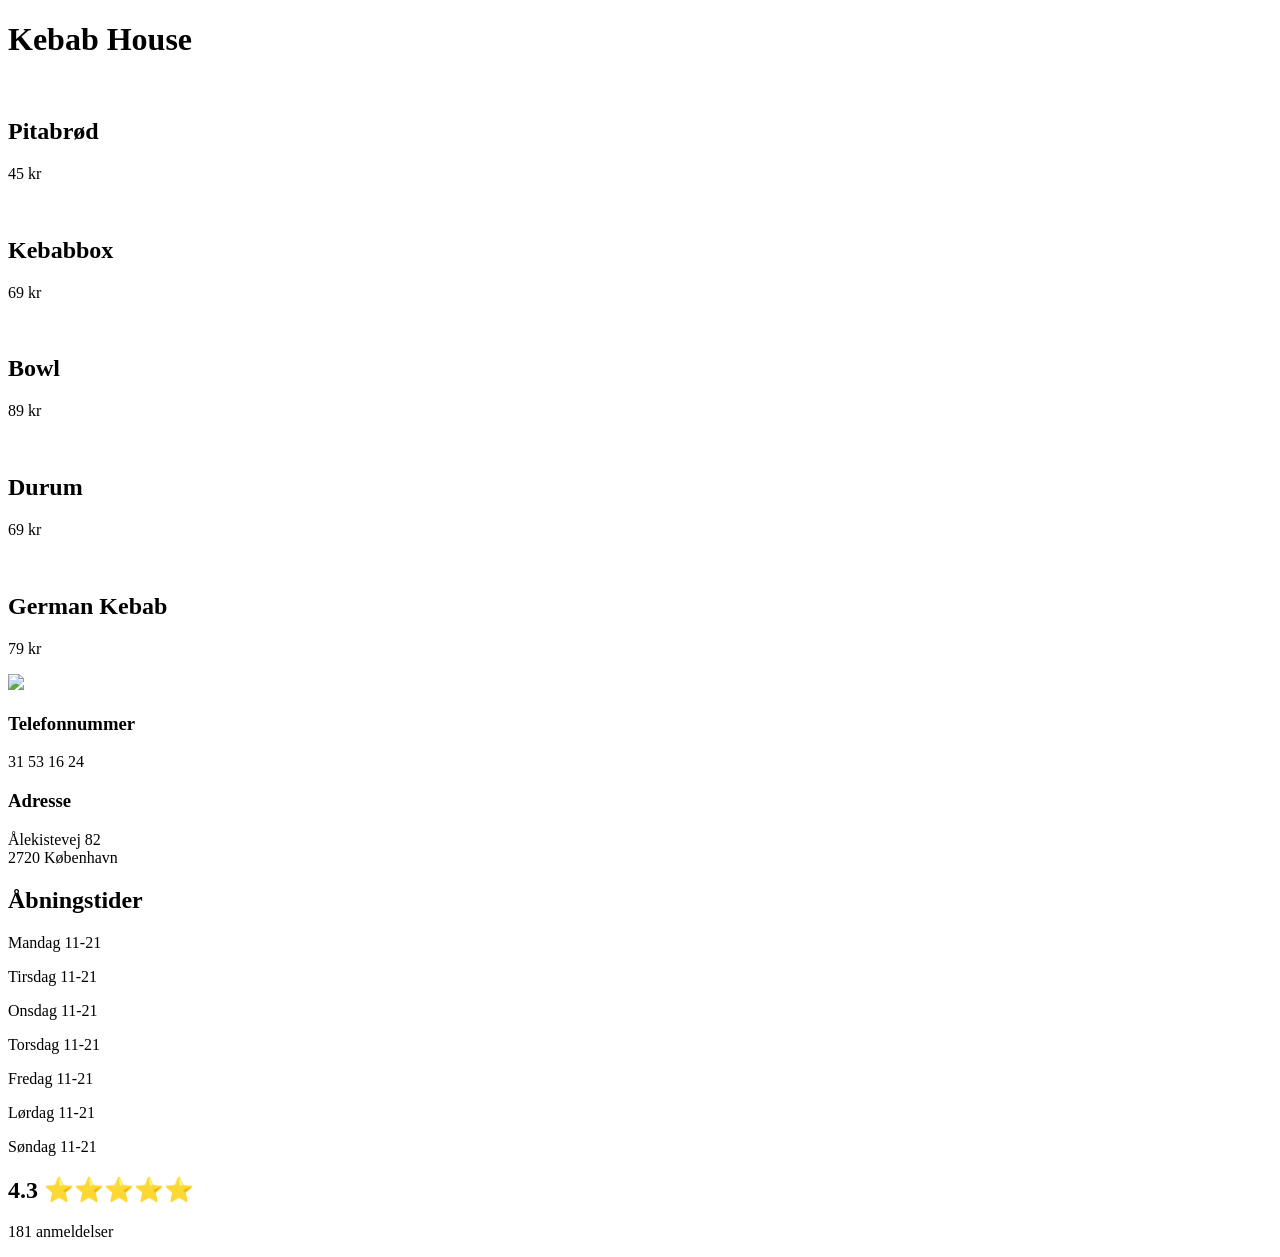
==== index.html @ e87ceaa7 "Add initial HTML structure for Kebab House" ====
<!DOCTYPE html>
<html lang="da">
<head>

<meta charset="UTF-8">
<meta name="viewport" content="width=device-width, initial-scale=1.0">

<title>Kebab House</title>

<link rel="stylesheet" href="css/style.css">

</head>

<body>

<div class="container">

<h1>Kebab House</h1>

<section class="menu">

<div class="card">
<img src="images/pita.jpg" alt="">
<h2>Pitabrød</h2>
<p>45 kr</p>
</div>

<div class="card">
<img src="images/kebabbox.jpg" alt="">
<h2>Kebabbox</h2>
<p>69 kr</p>
</div>

<div class="card">
<img src="images/bowl.jpg" alt="">
<h2>Bowl</h2>
<p>89 kr</p>
</div>

<div class="card">
<img src="images/durum.jpg" alt="">
<h2>Durum</h2>
<p>69 kr</p>
</div>

<div class="card">
<img src="images/german.jpg" alt="">
<h2>German Kebab</h2>
<p>79 kr</p>
</div>

</section>

<section class="info">

<div class="restaurant">

<img src="images/restaurant.jpg">

<div class="contact">

<h3>Telefonnummer</h3>

<p>31 53 16 24</p>

<h3>Adresse</h3>

<p>Ålekistevej 82<br>2720 København</p>

</div>

</div>

<div class="hours">

<h2>Åbningstider</h2>

<p>Mandag 11-21</p>
<p>Tirsdag 11-21</p>
<p>Onsdag 11-21</p>
<p>Torsdag 11-21</p>
<p>Fredag 11-21</p>
<p>Lørdag 11-21</p>
<p>Søndag 11-21</p>

</div>

<div class="rating">

<h2>4.3 ⭐⭐⭐⭐⭐</h2>

<p>181 anmeldelser</p>

</div>

</section>

</div>

<script src="js/script.js"></script>

</body>
</html>
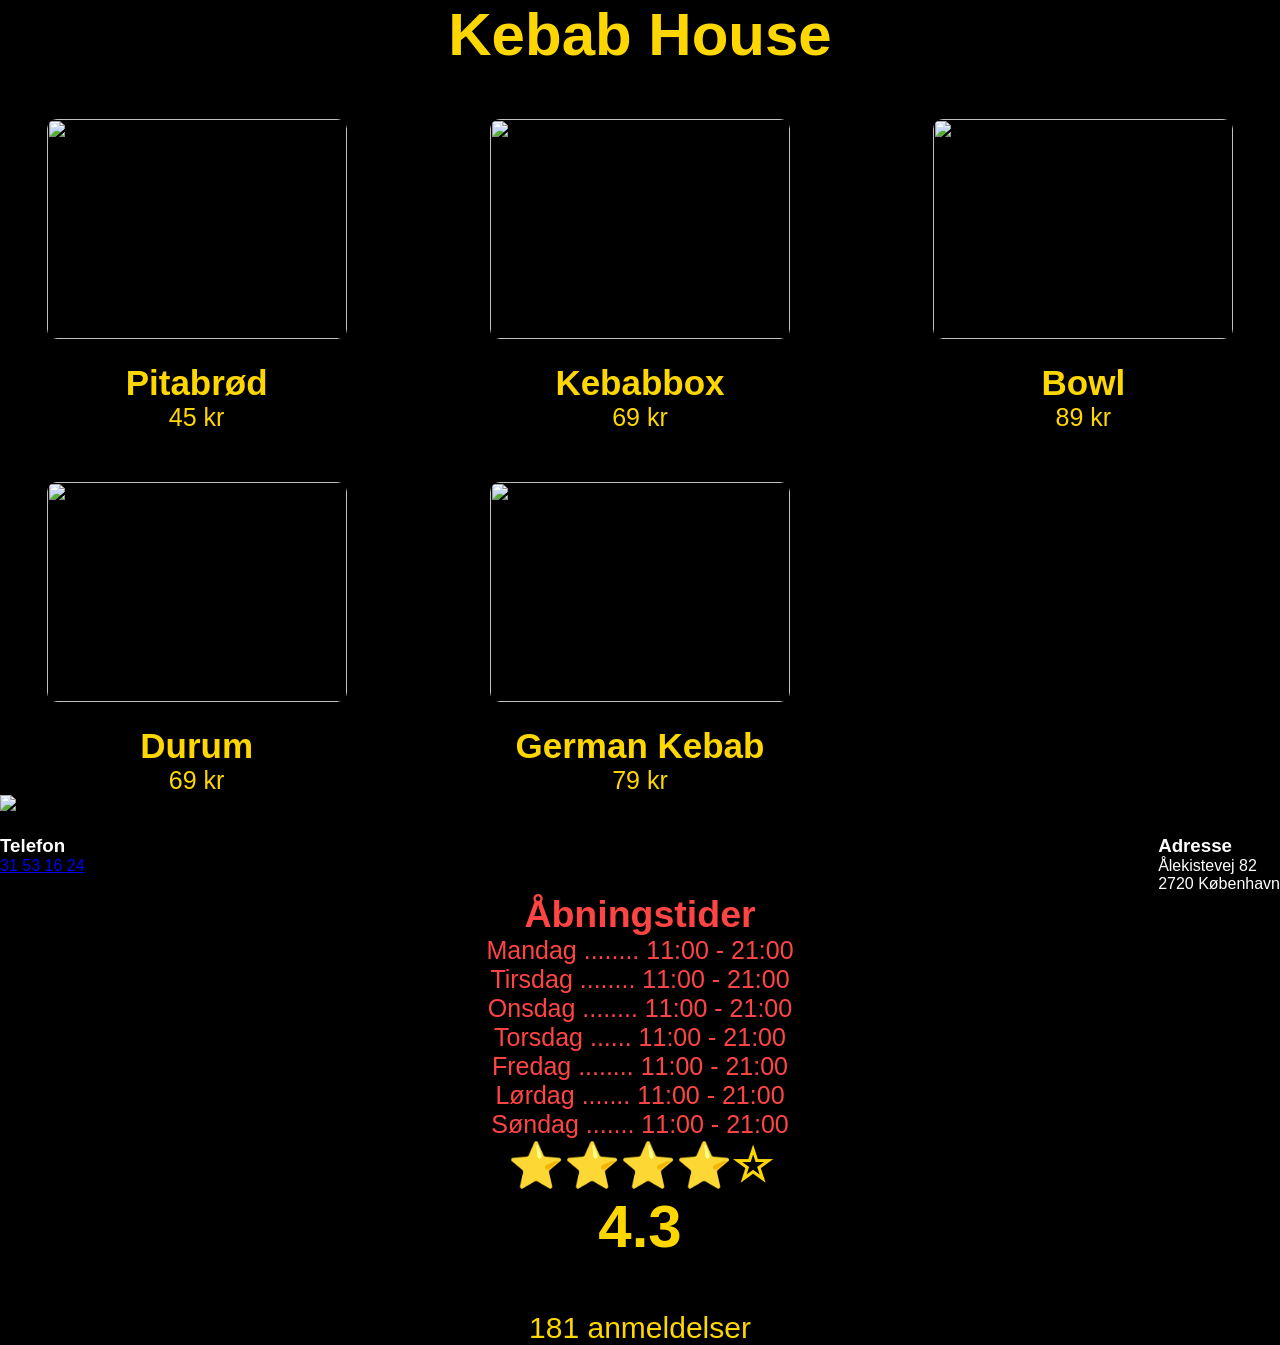
==== commit 8a919d35: "Refactor index.html for improved structure and links" ====
--- a/index.html
+++ b/index.html
@@ -1,67 +1,96 @@
 <!DOCTYPE html>
 <html lang="da">
 <head>
+    <meta charset="UTF-8">
+    <meta name="viewport" content="width=device-width, initial-scale=1.0">
+    <title>Kebab House</title>
 
-<meta charset="UTF-8">
-<meta name="viewport" content="width=device-width, initial-scale=1.0">
+    <link rel="stylesheet" href="style.css">
 
-<title>Kebab House</title>
-
-<link rel="stylesheet" href="css/style.css">
-
+    <link href="https://fonts.googleapis.com/css2?family=Poppins:wght@300;400;600;700&display=swap" rel="stylesheet">
 </head>
 
 <body>
 
-<div class="container">
+<div class="border">
+
+<header>
 
 <h1>Kebab House</h1>
+
+</header>
 
 <section class="menu">
 
 <div class="card">
-<img src="images/pita.jpg" alt="">
+
+<img src="https://lh3.googleusercontent.com/proxy/HdToOA2DUdmjdgAlm9v3lr0-Wr8iTOpanNP9OSPuIcgKa_zTKPa6a6sUkK4C8Wp_pZAS5g6Xz-OUWf1uR3dIsPoznPyUS6J9PclYoTZbCYwGLm28X0lYYO-jZO4oZ-cWPDBPoqVNCCOR6qaJ4halVo5QVLapcg=s680-w680-h510-rw">
+
 <h2>Pitabrød</h2>
+
 <p>45 kr</p>
+
 </div>
 
 <div class="card">
-<img src="images/kebabbox.jpg" alt="">
+
+<img src="https://lh3.googleusercontent.com/proxy/tHK_1QgJk1iR8YYVcSaLalQagRHHGtqbScjLkDP_RHC4BwsJBUytOZtB91VzIJajOw5QyIjaUaCFsn5DWpIHvLB6kL9_zfRWDUKN-zQvASY85032KPFJUWNLz9Q13GJtRn4lsyPIj0VBZaREu1T_a2biBGsGA2Y=s680-w680-h510-rw">
+
 <h2>Kebabbox</h2>
+
 <p>69 kr</p>
+
 </div>
 
 <div class="card">
-<img src="images/bowl.jpg" alt="">
+
+<img src="https://lh3.googleusercontent.com/proxy/T-fTCO9v_y_CFdgIub8uGOgRlXX72eK8X2Y0PQ8zGH2voj83Ucku973oHL_oH12jMdm6srO8-UKDLxN2spiBYoqhqsJCiMtgSuQrPU2KFd-Ka6ex067Vi8N4oFiqE6ZMXcC8DC8H_KDs7CGLdmVTzfD3BuOuFw=s680-w680-h510-rw">
+
 <h2>Bowl</h2>
+
 <p>89 kr</p>
+
 </div>
 
 <div class="card">
-<img src="images/durum.jpg" alt="">
+
+<img src="https://lh3.googleusercontent.com/proxy/ILJhnpYUBh6vSIVs3cFTzSv32jTpAZo9VcOsROmpFW--Khf-vbUAJmpdr3wyx4tX8zugAhxjp0czwLJmWKno5km5z1lbiTTIj0fORaW0lhPwRykxXV5af1Ku-F1CT5pngNo1GVG4uabZv8trnsBKXjhvrvLH3A=s680-w680-h510-rw">
+
 <h2>Durum</h2>
+
 <p>69 kr</p>
+
 </div>
 
 <div class="card">
-<img src="images/german.jpg" alt="">
+
+<img src="https://lh3.googleusercontent.com/proxy/OIrpxmHXNvPnP0d2dsHoZR6e6jQMZdm_-zmXYmQLBazsaSjR2NhR2khK7AavtR8Jh8DWjPcp2CLBWhZBSwofylHLJNqc5cQb2YvLvI-DxOeFEEmyYRxtUHtRer0B0hByF-y_IWjRtkI2mT0OK-wBRKIahDLouw=s680-w680-h510-rw">
+
 <h2>German Kebab</h2>
+
 <p>79 kr</p>
+
 </div>
 
 </section>
 
-<section class="info">
+<section class="bottom">
 
 <div class="restaurant">
 
-<img src="images/restaurant.jpg">
+<img src="https://encrypted-tbn0.gstatic.com/images?q=tbn:ANd9GcRxh9hgDpC-_Zc1DEMIhd7LV2udiGKDvpcol4P7vL54xpfnejyVHwCku0nS&s=10">
 
 <div class="contact">
 
-<h3>Telefonnummer</h3>
+<div>
 
-<p>31 53 16 24</p>
+<h3>Telefon</h3>
+
+<p><a href="tel:31531624">31 53 16 24</a></p>
+
+</div>
+
+<div>
 
 <h3>Adresse</h3>
 
@@ -71,23 +100,33 @@
 
 </div>
 
+</div>
+
 <div class="hours">
 
 <h2>Åbningstider</h2>
 
-<p>Mandag 11-21</p>
-<p>Tirsdag 11-21</p>
-<p>Onsdag 11-21</p>
-<p>Torsdag 11-21</p>
-<p>Fredag 11-21</p>
-<p>Lørdag 11-21</p>
-<p>Søndag 11-21</p>
+<p>Mandag ........ 11:00 - 21:00</p>
+
+<p>Tirsdag ........ 11:00 - 21:00</p>
+
+<p>Onsdag ........ 11:00 - 21:00</p>
+
+<p>Torsdag ...... 11:00 - 21:00</p>
+
+<p>Fredag ........ 11:00 - 21:00</p>
+
+<p>Lørdag ....... 11:00 - 21:00</p>
+
+<p>Søndag ....... 11:00 - 21:00</p>
 
 </div>
 
 <div class="rating">
 
-<h2>4.3 ⭐⭐⭐⭐⭐</h2>
+<h2>⭐⭐⭐⭐☆</h2>
+
+<h1>4.3</h1>
 
 <p>181 anmeldelser</p>
 
@@ -97,7 +136,7 @@
 
 </div>
 
-<script src="js/script.js"></script>
+<script src="script.js"></script>
 
 </body>
 </html>
--- a/style.css
+++ b/style.css
@@ -0,0 +1,164 @@
+*{
+margin:0;
+padding:0;
+box-sizing:border-box;
+font-family:Arial,sans-serif;
+}
+
+body{
+
+background:#000;
+color:white;
+
+}
+
+.container{
+
+border:8px solid gold;
+padding:40px;
+
+}
+
+h1{
+
+text-align:center;
+color:gold;
+font-size:60px;
+margin-bottom:50px;
+
+}
+
+.menu{
+
+display:grid;
+grid-template-columns:repeat(3,1fr);
+gap:50px;
+justify-items:center;
+
+}
+
+.card{
+
+text-align:center;
+cursor:pointer;
+transition:.4s;
+
+}
+
+.card img{
+
+width:300px;
+height:220px;
+object-fit:cover;
+transition:.4s;
+border-radius:10px;
+
+}
+
+.card:hover{
+
+transform:translateY(-10px);
+
+}
+
+.card:hover img{
+
+transform:scale(1.08);
+box-shadow:0 0 30px gold;
+
+}
+
+.card h2{
+
+color:gold;
+font-size:35px;
+margin-top:20px;
+
+}
+
+.card p{
+
+color:gold;
+font-size:25px;
+
+}
+
+.info{
+
+display:grid;
+grid-template-columns:2fr 1fr 1fr;
+margin-top:100px;
+align-items:start;
+
+}
+
+.restaurant img{
+
+width:500px;
+max-width:100%;
+
+}
+
+.contact{
+
+margin-top:20px;
+display:flex;
+justify-content:space-between;
+
+}
+
+.hours{
+
+color:#ff4444;
+font-size:25px;
+text-align:center;
+
+}
+
+.rating{
+
+text-align:center;
+font-size:30px;
+color:gold;
+
+}
+
+@media(max-width:900px){
+
+.menu{
+
+grid-template-columns:1fr;
+
+}
+
+.info{
+
+grid-template-columns:1fr;
+
+gap:50px;
+
+text-align:center;
+
+}
+
+.contact{
+
+flex-direction:column;
+
+gap:20px;
+
+}
+
+h1{
+
+font-size:42px;
+
+}
+
+.card img{
+
+width:100%;
+
+}
+
+}
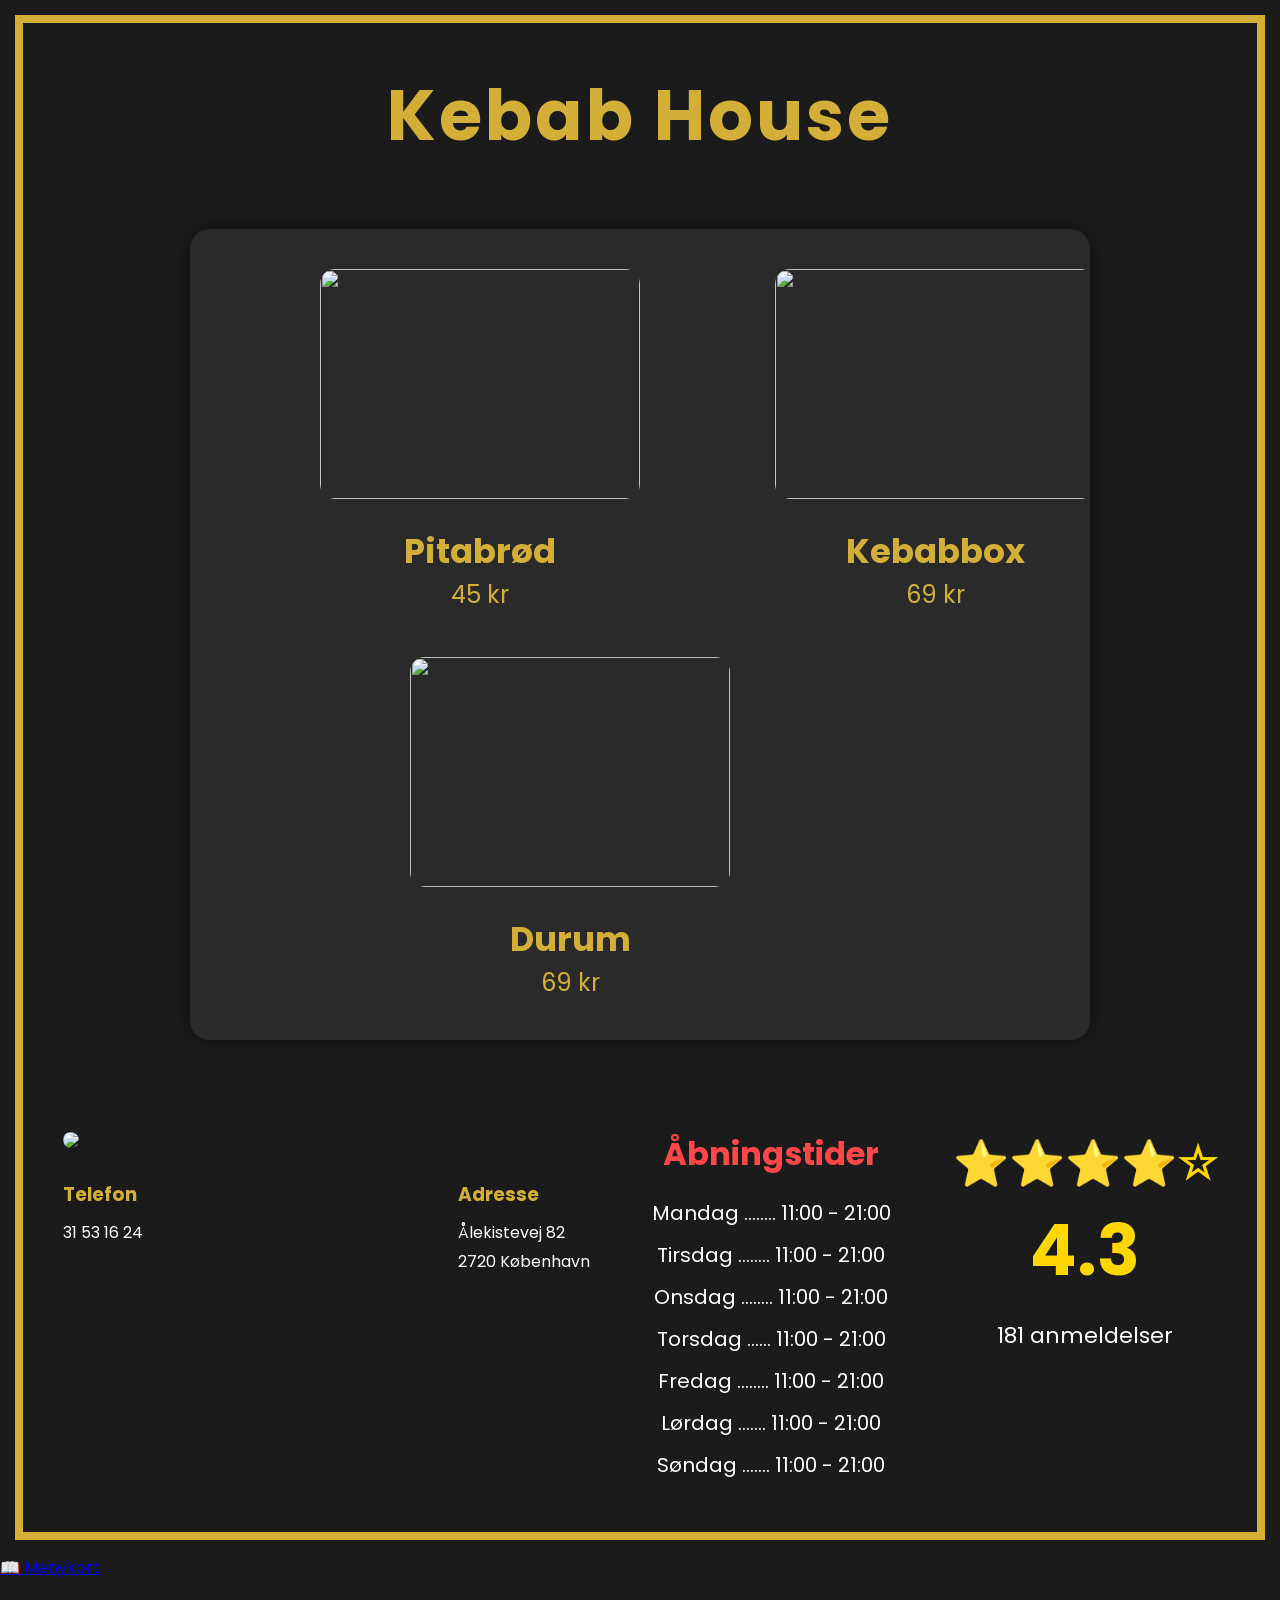
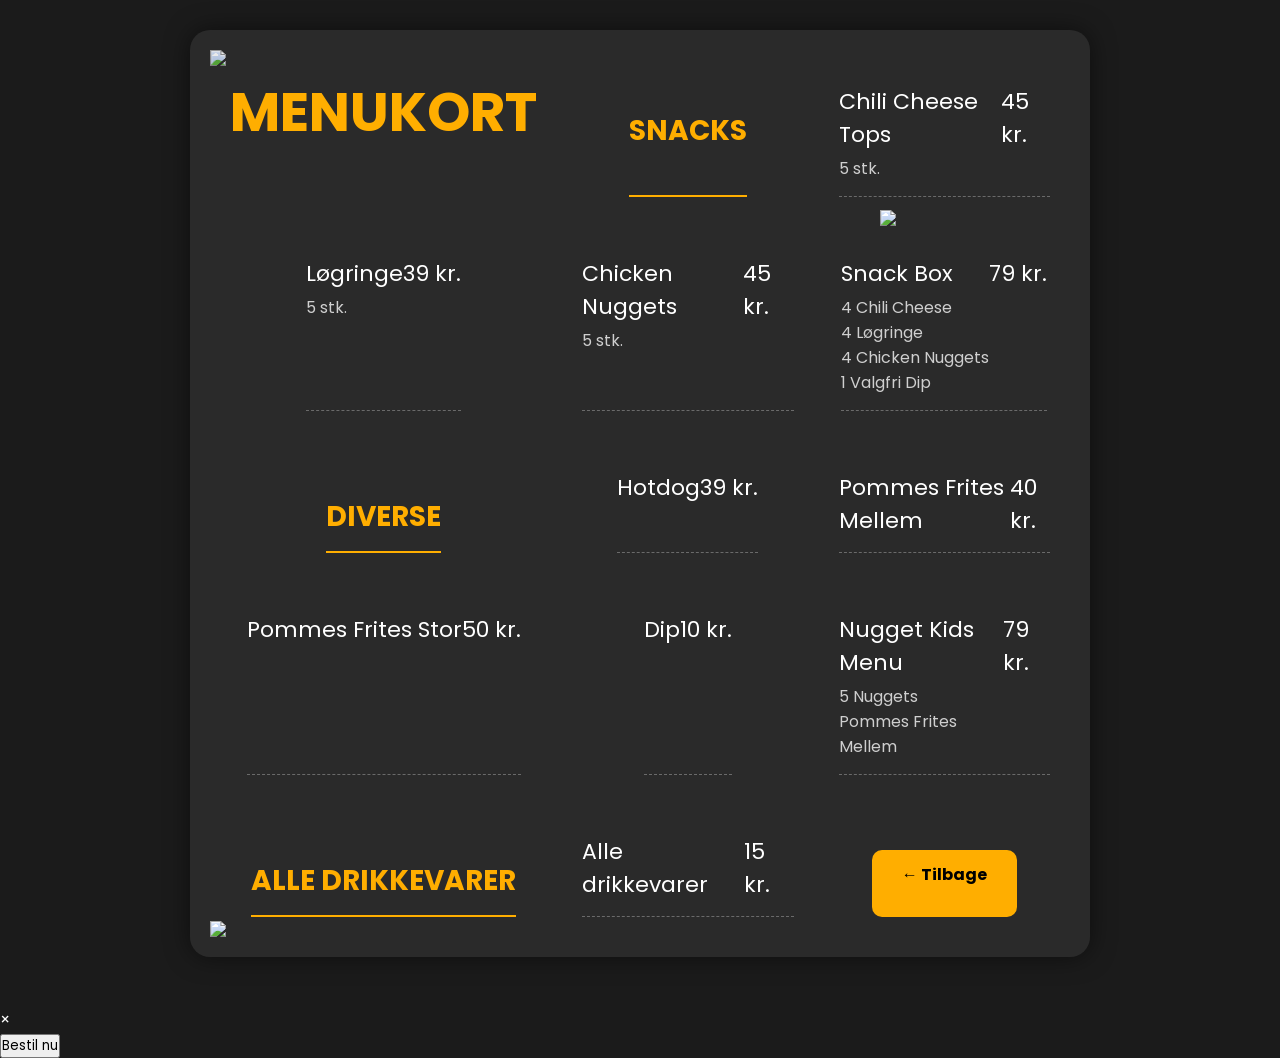
==== commit bc4fae0a: "Create menu layout in index.html Added a menu section with items and prices for a kebab house." ====
--- a/index.html
+++ b/index.html
@@ -140,3 +140,286 @@
 
 </body>
 </html>
+
+<a href="menu.html" class="menu-button">📖 Menykort</a>
+<!DOCTYPE html>
+<html lang="da">
+<head>
+    <meta charset="UTF-8">
+    <meta name="viewport" content="width=device-width, initial-scale=1.0">
+    <title>Menukort | Kebab House 2720</title>
+
+    <link rel="stylesheet" href="style.css">
+
+    <style>
+
+        body{
+            margin:0;
+            font-family:Arial, Helvetica, sans-serif;
+            background:#1b1b1b;
+            color:white;
+        }
+
+        .menu{
+
+            max-width:900px;
+            margin:50px auto;
+            background:#2a2a2a;
+            border-radius:20px;
+            padding:40px;
+            position:relative;
+            overflow:hidden;
+            box-shadow:0 0 25px rgba(0,0,0,.5);
+
+        }
+
+        .menu h1{
+
+            text-align:center;
+            color:#ffae00;
+            font-size:55px;
+            margin-bottom:10px;
+
+        }
+
+        .section{
+
+            color:#ffae00;
+            font-size:28px;
+            border-bottom:2px solid #ffae00;
+            padding-bottom:8px;
+            margin-top:40px;
+
+        }
+
+        .item{
+
+            display:flex;
+            justify-content:space-between;
+            padding:15px 0;
+            border-bottom:1px dashed rgba(255,255,255,.3);
+            font-size:22px;
+
+        }
+
+        .item small{
+
+            display:block;
+            color:#cfcfcf;
+            font-size:16px;
+            margin-top:5px;
+
+        }
+
+        ul{
+
+            margin-top:10px;
+            margin-bottom:25px;
+            color:#ddd;
+
+        }
+
+        .back{
+
+            display:inline-block;
+            margin-top:30px;
+            background:#ffae00;
+            color:black;
+            padding:12px 30px;
+            border-radius:10px;
+            text-decoration:none;
+            font-weight:bold;
+
+        }
+
+        .back:hover{
+
+            background:white;
+
+        }
+
+        .rings{
+
+            position:absolute;
+            width:180px;
+            top:20px;
+            left:20px;
+            opacity:.9;
+
+        }
+
+        .fries{
+
+            position:absolute;
+            width:170px;
+            bottom:20px;
+            left:20px;
+
+        }
+
+        .nuggets{
+
+            position:absolute;
+            width:190px;
+            top:180px;
+            right:20px;
+
+        }
+
+        @media(max-width:700px){
+
+            .rings,
+            .fries,
+            .nuggets{
+
+                width:110px;
+                opacity:.4;
+
+            }
+
+            .item{
+
+                font-size:18px;
+
+            }
+
+            h1{
+
+                font-size:40px;
+
+            }
+
+        }
+
+    </style>
+
+</head>
+
+<body>
+
+<div class="menu">
+
+<img class="rings" src="https://png.pngtree.com/png-vector/20250116/ourmid/pngtree-plate-of-crispy-onion-rings-emphasizes-golden-crunch-savory-delight-and-png-image_15214888.png">
+
+<img class="fries" src="https://static.vecteezy.com/system/resources/thumbnails/036/290/866/small/ai-generated-french-fries-with-dipping-sauce-on-a-transparent-background-ai-png.png">
+
+<img class="nuggets" src="https://p7.hiclipart.com/preview/769/480/929/mcdonald-s-chicken-mcnuggets-chicken-nugget-tele-pizza-pakora-hamburger-chicken-nuggets.jpg">
+
+<h1>MENUKORT</h1>
+
+<h2 class="section">SNACKS</h2>
+
+<div class="item">
+<div>
+Chili Cheese Tops
+<small>5 stk.</small>
+</div>
+
+<div>45 kr.</div>
+</div>
+
+<div class="item">
+<div>
+Løgringe
+<small>5 stk.</small>
+</div>
+
+<div>39 kr.</div>
+</div>
+
+<div class="item">
+<div>
+Chicken Nuggets
+<small>5 stk.</small>
+</div>
+
+<div>45 kr.</div>
+</div>
+
+<div class="item">
+<div>
+Snack Box
+<small>
+4 Chili Cheese<br>
+4 Løgringe<br>
+4 Chicken Nuggets<br>
+1 Valgfri Dip
+</small>
+</div>
+
+<div>79 kr.</div>
+</div>
+
+<h2 class="section">DIVERSE</h2>
+
+<div class="item">
+
+<span>Hotdog</span>
+
+<span>39 kr.</span>
+
+</div>
+
+<div class="item">
+
+<span>Pommes Frites Mellem</span>
+
+<span>40 kr.</span>
+
+</div>
+
+<div class="item">
+
+<span>Pommes Frites Stor</span>
+
+<span>50 kr.</span>
+
+</div>
+
+<div class="item">
+
+<span>Dip</span>
+
+<span>10 kr.</span>
+
+</div>
+
+<div class="item">
+<div>
+
+Nugget Kids Menu
+
+<small>
+
+5 Nuggets<br>
+
+Pommes Frites Mellem
+
+</small>
+
+</div>
+
+<div>
+
+79 kr.
+
+</div>
+
+</div>
+
+<h2 class="section">ALLE DRIKKEVARER</h2>
+
+<div class="item">
+
+<span>Alle drikkevarer</span>
+
+<span>15 kr.</span>
+
+</div>
+
+<a href="index.html" class="back">← Tilbage</a>
+
+</div>
+
+</body>
+</html>
--- a/style.css
+++ b/style.css
@@ -1,164 +1,210 @@
 *{
-margin:0;
-padding:0;
-box-sizing:border-box;
-font-family:Arial,sans-serif;
+    margin:0;
+    padding:0;
+    box-sizing:border-box;
+    font-family:'Poppins',sans-serif;
 }
 
 body{
-
-background:#000;
-color:white;
-
-}
-
-.container{
-
-border:8px solid gold;
-padding:40px;
-
-}
-
-h1{
-
-text-align:center;
-color:gold;
-font-size:60px;
-margin-bottom:50px;
-
+    background:#000;
+    color:white;
+}
+
+.border{
+    border:8px solid #d4af37;
+    margin:15px;
+    padding:40px;
+    min-height:100vh;
+}
+
+header{
+    text-align:center;
+    margin-bottom:60px;
+}
+
+header h1{
+    color:#d4af37;
+    font-size:70px;
+    font-weight:700;
+    letter-spacing:3px;
 }
 
 .menu{
-
-display:grid;
-grid-template-columns:repeat(3,1fr);
-gap:50px;
-justify-items:center;
-
+    display:grid;
+    grid-template-columns:repeat(3,1fr);
+    gap:45px;
+    justify-items:center;
 }
 
 .card{
-
-text-align:center;
-cursor:pointer;
-transition:.4s;
-
+    width:320px;
+    text-align:center;
+    transition:.35s;
+    cursor:pointer;
+}
+
+.card:nth-child(4){
+    grid-column:1 / 2;
+    margin-left:180px;
+}
+
+.card:nth-child(5){
+    grid-column:3 / 4;
+    margin-right:180px;
 }
 
 .card img{
-
-width:300px;
-height:220px;
-object-fit:cover;
-transition:.4s;
-border-radius:10px;
-
+    width:100%;
+    height:230px;
+    object-fit:cover;
+    border-radius:15px;
+    transition:.35s;
+}
+
+.card h2{
+    color:#d4af37;
+    margin-top:20px;
+    font-size:34px;
+}
+
+.card p{
+    color:#d4af37;
+    font-size:24px;
 }
 
 .card:hover{
-
-transform:translateY(-10px);
-
+    transform:translateY(-12px);
 }
 
 .card:hover img{
-
-transform:scale(1.08);
-box-shadow:0 0 30px gold;
-
-}
-
-.card h2{
-
-color:gold;
-font-size:35px;
-margin-top:20px;
-
-}
-
-.card p{
-
-color:gold;
-font-size:25px;
-
-}
-
-.info{
-
-display:grid;
-grid-template-columns:2fr 1fr 1fr;
-margin-top:100px;
-align-items:start;
-
+    transform:scale(1.06);
+    box-shadow:0 0 30px #ffd700;
+}
+
+.bottom{
+    margin-top:90px;
+    display:grid;
+    grid-template-columns:2fr 1fr 1fr;
+    gap:50px;
+    align-items:start;
 }
 
 .restaurant img{
-
-width:500px;
-max-width:100%;
-
+    width:100%;
+    max-width:520px;
+    border-radius:15px;
 }
 
 .contact{
-
-margin-top:20px;
-display:flex;
-justify-content:space-between;
-
+    margin-top:25px;
+    display:flex;
+    justify-content:space-between;
+    gap:40px;
+}
+
+.contact h3{
+    color:#d4af37;
+    margin-bottom:10px;
+}
+
+.contact p,
+.contact a{
+    color:white;
+    text-decoration:none;
+    line-height:1.8;
 }
 
 .hours{
-
-color:#ff4444;
-font-size:25px;
-text-align:center;
-
+    text-align:center;
+}
+
+.hours h2{
+    color:#ff4747;
+    margin-bottom:20px;
+    font-size:32px;
+}
+
+.hours p{
+    margin:12px 0;
+    font-size:20px;
 }
 
 .rating{
-
-text-align:center;
-font-size:30px;
-color:gold;
-
-}
-
-@media(max-width:900px){
+    text-align:center;
+}
+
+.rating h2{
+    font-size:45px;
+    color:#ffd700;
+}
+
+.rating h1{
+    font-size:70px;
+    color:#ffd700;
+}
+
+.rating p{
+    margin-top:15px;
+    font-size:22px;
+}
+
+@media(max-width:1100px){
 
 .menu{
-
-grid-template-columns:1fr;
-
-}
-
-.info{
-
-grid-template-columns:1fr;
-
-gap:50px;
-
-text-align:center;
-
+    grid-template-columns:repeat(2,1fr);
+}
+
+.card:nth-child(4),
+.card:nth-child(5){
+    grid-column:auto;
+    margin:0;
+}
+
+.bottom{
+    grid-template-columns:1fr;
+    text-align:center;
 }
 
 .contact{
-
-flex-direction:column;
-
-gap:20px;
-
-}
-
-h1{
-
-font-size:42px;
-
+    flex-direction:column;
+}
+
+}
+
+@media(max-width:700px){
+
+.border{
+    padding:20px;
+    margin:5px;
+}
+
+header h1{
+    font-size:45px;
+}
+
+.menu{
+    grid-template-columns:1fr;
+    gap:30px;
+}
+
+.card{
+    width:100%;
 }
 
 .card img{
-
-width:100%;
-
-}
-
-}
+    height:220px;
+}
+
+.bottom{
+    gap:40px;
+}
+
+.hours h2{
+    font-size:28px;
+}
+
+.rating h1{
+    font-size:55px;
+}
+
+}
--- a/style.css
+++ b/style.css
@@ -1,164 +1,210 @@
 *{
-margin:0;
-padding:0;
-box-sizing:border-box;
-font-family:Arial,sans-serif;
+    margin:0;
+    padding:0;
+    box-sizing:border-box;
+    font-family:'Poppins',sans-serif;
 }
 
 body{
-
-background:#000;
-color:white;
-
-}
-
-.container{
-
-border:8px solid gold;
-padding:40px;
-
-}
-
-h1{
-
-text-align:center;
-color:gold;
-font-size:60px;
-margin-bottom:50px;
-
+    background:#000;
+    color:white;
+}
+
+.border{
+    border:8px solid #d4af37;
+    margin:15px;
+    padding:40px;
+    min-height:100vh;
+}
+
+header{
+    text-align:center;
+    margin-bottom:60px;
+}
+
+header h1{
+    color:#d4af37;
+    font-size:70px;
+    font-weight:700;
+    letter-spacing:3px;
 }
 
 .menu{
-
-display:grid;
-grid-template-columns:repeat(3,1fr);
-gap:50px;
-justify-items:center;
-
+    display:grid;
+    grid-template-columns:repeat(3,1fr);
+    gap:45px;
+    justify-items:center;
 }
 
 .card{
-
-text-align:center;
-cursor:pointer;
-transition:.4s;
-
+    width:320px;
+    text-align:center;
+    transition:.35s;
+    cursor:pointer;
+}
+
+.card:nth-child(4){
+    grid-column:1 / 2;
+    margin-left:180px;
+}
+
+.card:nth-child(5){
+    grid-column:3 / 4;
+    margin-right:180px;
 }
 
 .card img{
-
-width:300px;
-height:220px;
-object-fit:cover;
-transition:.4s;
-border-radius:10px;
-
+    width:100%;
+    height:230px;
+    object-fit:cover;
+    border-radius:15px;
+    transition:.35s;
+}
+
+.card h2{
+    color:#d4af37;
+    margin-top:20px;
+    font-size:34px;
+}
+
+.card p{
+    color:#d4af37;
+    font-size:24px;
 }
 
 .card:hover{
-
-transform:translateY(-10px);
-
+    transform:translateY(-12px);
 }
 
 .card:hover img{
-
-transform:scale(1.08);
-box-shadow:0 0 30px gold;
-
-}
-
-.card h2{
-
-color:gold;
-font-size:35px;
-margin-top:20px;
-
-}
-
-.card p{
-
-color:gold;
-font-size:25px;
-
-}
-
-.info{
-
-display:grid;
-grid-template-columns:2fr 1fr 1fr;
-margin-top:100px;
-align-items:start;
-
+    transform:scale(1.06);
+    box-shadow:0 0 30px #ffd700;
+}
+
+.bottom{
+    margin-top:90px;
+    display:grid;
+    grid-template-columns:2fr 1fr 1fr;
+    gap:50px;
+    align-items:start;
 }
 
 .restaurant img{
-
-width:500px;
-max-width:100%;
-
+    width:100%;
+    max-width:520px;
+    border-radius:15px;
 }
 
 .contact{
-
-margin-top:20px;
-display:flex;
-justify-content:space-between;
-
+    margin-top:25px;
+    display:flex;
+    justify-content:space-between;
+    gap:40px;
+}
+
+.contact h3{
+    color:#d4af37;
+    margin-bottom:10px;
+}
+
+.contact p,
+.contact a{
+    color:white;
+    text-decoration:none;
+    line-height:1.8;
 }
 
 .hours{
-
-color:#ff4444;
-font-size:25px;
-text-align:center;
-
+    text-align:center;
+}
+
+.hours h2{
+    color:#ff4747;
+    margin-bottom:20px;
+    font-size:32px;
+}
+
+.hours p{
+    margin:12px 0;
+    font-size:20px;
 }
 
 .rating{
-
-text-align:center;
-font-size:30px;
-color:gold;
-
-}
-
-@media(max-width:900px){
+    text-align:center;
+}
+
+.rating h2{
+    font-size:45px;
+    color:#ffd700;
+}
+
+.rating h1{
+    font-size:70px;
+    color:#ffd700;
+}
+
+.rating p{
+    margin-top:15px;
+    font-size:22px;
+}
+
+@media(max-width:1100px){
 
 .menu{
-
-grid-template-columns:1fr;
-
-}
-
-.info{
-
-grid-template-columns:1fr;
-
-gap:50px;
-
-text-align:center;
-
+    grid-template-columns:repeat(2,1fr);
+}
+
+.card:nth-child(4),
+.card:nth-child(5){
+    grid-column:auto;
+    margin:0;
+}
+
+.bottom{
+    grid-template-columns:1fr;
+    text-align:center;
 }
 
 .contact{
-
-flex-direction:column;
-
-gap:20px;
-
-}
-
-h1{
-
-font-size:42px;
-
+    flex-direction:column;
+}
+
+}
+
+@media(max-width:700px){
+
+.border{
+    padding:20px;
+    margin:5px;
+}
+
+header h1{
+    font-size:45px;
+}
+
+.menu{
+    grid-template-columns:1fr;
+    gap:30px;
+}
+
+.card{
+    width:100%;
 }
 
 .card img{
-
-width:100%;
-
-}
-
-}
+    height:220px;
+}
+
+.bottom{
+    gap:40px;
+}
+
+.hours h2{
+    font-size:28px;
+}
+
+.rating h1{
+    font-size:55px;
+}
+
+}
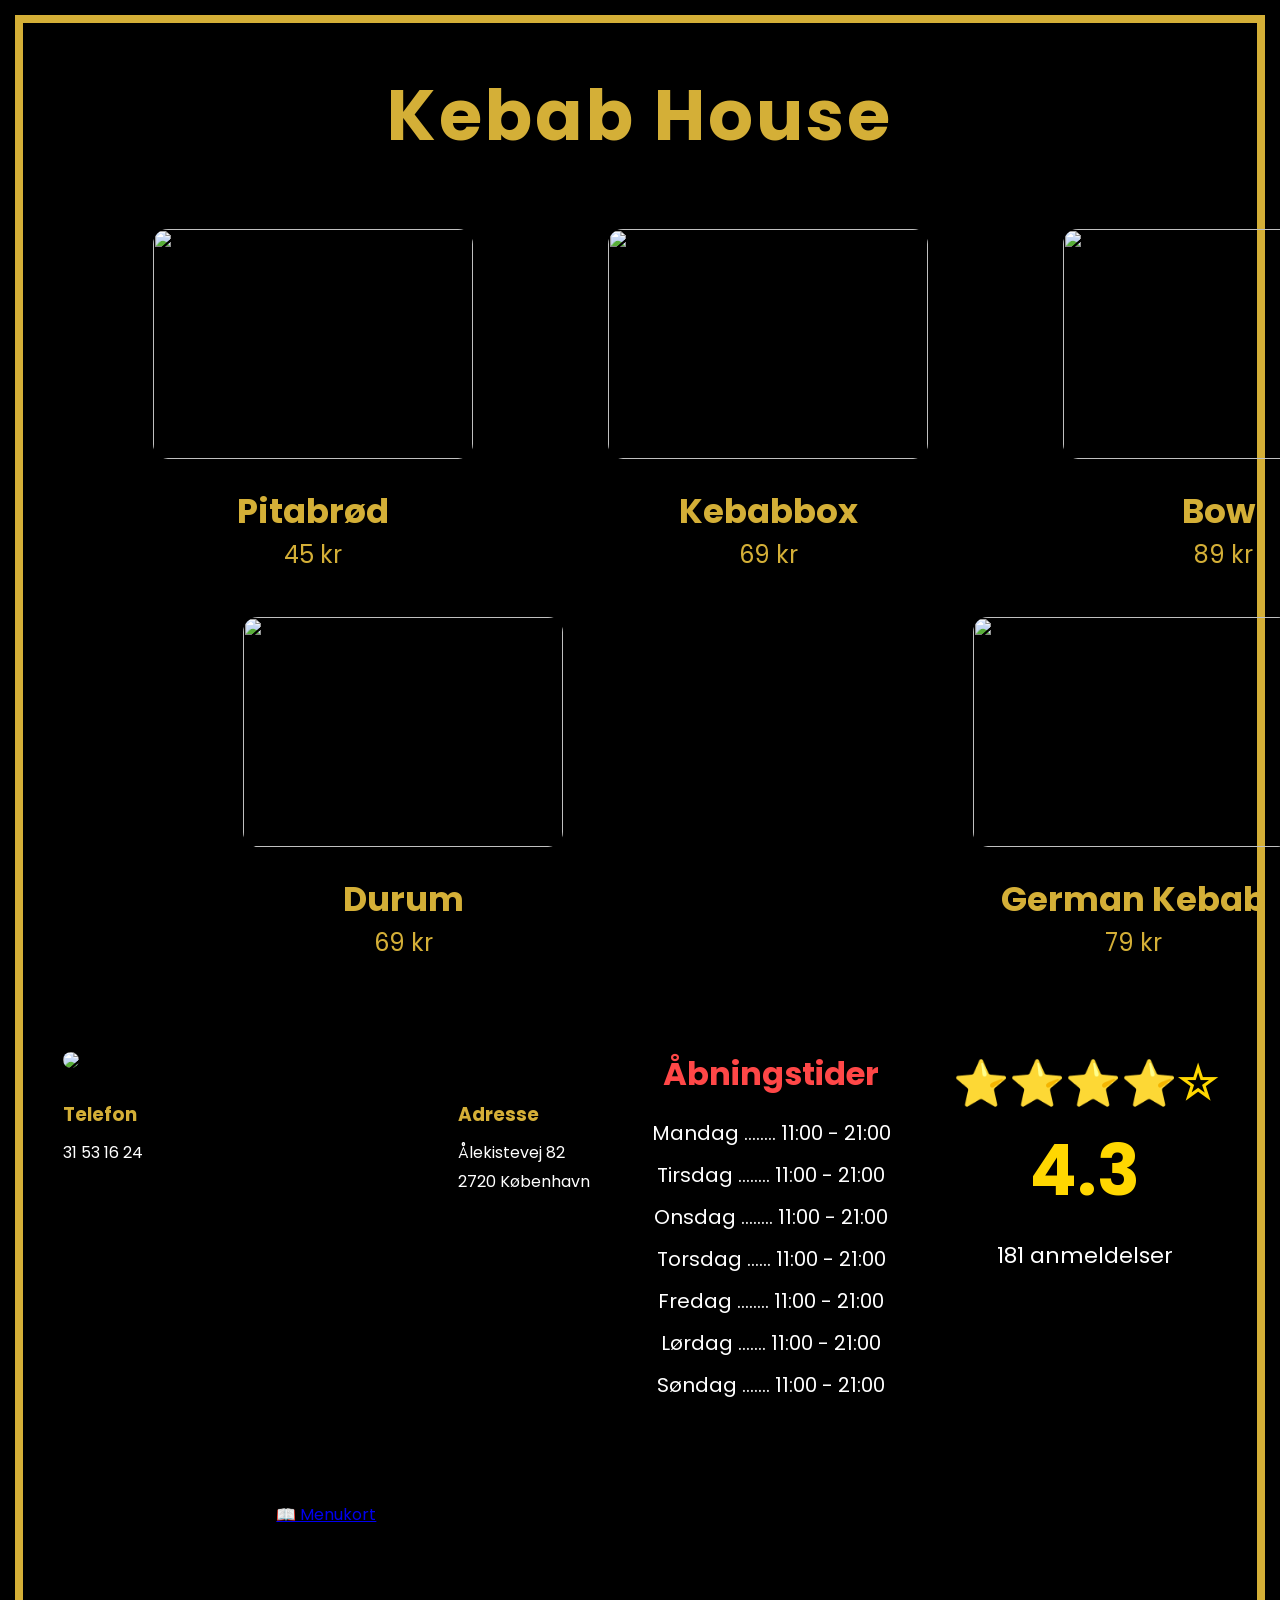
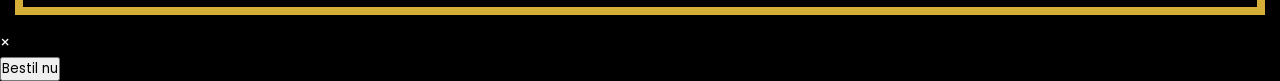
==== commit 59991a29: "Remove duplicate menu link and clean up HTML" ====
--- a/index.html
+++ b/index.html
@@ -131,6 +131,9 @@
 <p>181 anmeldelser</p>
 
 </div>
+<div style="text-align:center; margin:40px 0;">
+    <a href="menu.html" class="menu-button">📖 Menukort</a>
+</div>
 
 </section>
 
@@ -141,285 +144,4 @@
 </body>
 </html>
 
-<a href="menu.html" class="menu-button">📖 Menykort</a>
-<!DOCTYPE html>
-<html lang="da">
-<head>
-    <meta charset="UTF-8">
-    <meta name="viewport" content="width=device-width, initial-scale=1.0">
-    <title>Menukort | Kebab House 2720</title>
 
-    <link rel="stylesheet" href="style.css">
-
-    <style>
-
-        body{
-            margin:0;
-            font-family:Arial, Helvetica, sans-serif;
-            background:#1b1b1b;
-            color:white;
-        }
-
-        .menu{
-
-            max-width:900px;
-            margin:50px auto;
-            background:#2a2a2a;
-            border-radius:20px;
-            padding:40px;
-            position:relative;
-            overflow:hidden;
-            box-shadow:0 0 25px rgba(0,0,0,.5);
-
-        }
-
-        .menu h1{
-
-            text-align:center;
-            color:#ffae00;
-            font-size:55px;
-            margin-bottom:10px;
-
-        }
-
-        .section{
-
-            color:#ffae00;
-            font-size:28px;
-            border-bottom:2px solid #ffae00;
-            padding-bottom:8px;
-            margin-top:40px;
-
-        }
-
-        .item{
-
-            display:flex;
-            justify-content:space-between;
-            padding:15px 0;
-            border-bottom:1px dashed rgba(255,255,255,.3);
-            font-size:22px;
-
-        }
-
-        .item small{
-
-            display:block;
-            color:#cfcfcf;
-            font-size:16px;
-            margin-top:5px;
-
-        }
-
-        ul{
-
-            margin-top:10px;
-            margin-bottom:25px;
-            color:#ddd;
-
-        }
-
-        .back{
-
-            display:inline-block;
-            margin-top:30px;
-            background:#ffae00;
-            color:black;
-            padding:12px 30px;
-            border-radius:10px;
-            text-decoration:none;
-            font-weight:bold;
-
-        }
-
-        .back:hover{
-
-            background:white;
-
-        }
-
-        .rings{
-
-            position:absolute;
-            width:180px;
-            top:20px;
-            left:20px;
-            opacity:.9;
-
-        }
-
-        .fries{
-
-            position:absolute;
-            width:170px;
-            bottom:20px;
-            left:20px;
-
-        }
-
-        .nuggets{
-
-            position:absolute;
-            width:190px;
-            top:180px;
-            right:20px;
-
-        }
-
-        @media(max-width:700px){
-
-            .rings,
-            .fries,
-            .nuggets{
-
-                width:110px;
-                opacity:.4;
-
-            }
-
-            .item{
-
-                font-size:18px;
-
-            }
-
-            h1{
-
-                font-size:40px;
-
-            }
-
-        }
-
-    </style>
-
-</head>
-
-<body>
-
-<div class="menu">
-
-<img class="rings" src="https://png.pngtree.com/png-vector/20250116/ourmid/pngtree-plate-of-crispy-onion-rings-emphasizes-golden-crunch-savory-delight-and-png-image_15214888.png">
-
-<img class="fries" src="https://static.vecteezy.com/system/resources/thumbnails/036/290/866/small/ai-generated-french-fries-with-dipping-sauce-on-a-transparent-background-ai-png.png">
-
-<img class="nuggets" src="https://p7.hiclipart.com/preview/769/480/929/mcdonald-s-chicken-mcnuggets-chicken-nugget-tele-pizza-pakora-hamburger-chicken-nuggets.jpg">
-
-<h1>MENUKORT</h1>
-
-<h2 class="section">SNACKS</h2>
-
-<div class="item">
-<div>
-Chili Cheese Tops
-<small>5 stk.</small>
-</div>
-
-<div>45 kr.</div>
-</div>
-
-<div class="item">
-<div>
-Løgringe
-<small>5 stk.</small>
-</div>
-
-<div>39 kr.</div>
-</div>
-
-<div class="item">
-<div>
-Chicken Nuggets
-<small>5 stk.</small>
-</div>
-
-<div>45 kr.</div>
-</div>
-
-<div class="item">
-<div>
-Snack Box
-<small>
-4 Chili Cheese<br>
-4 Løgringe<br>
-4 Chicken Nuggets<br>
-1 Valgfri Dip
-</small>
-</div>
-
-<div>79 kr.</div>
-</div>
-
-<h2 class="section">DIVERSE</h2>
-
-<div class="item">
-
-<span>Hotdog</span>
-
-<span>39 kr.</span>
-
-</div>
-
-<div class="item">
-
-<span>Pommes Frites Mellem</span>
-
-<span>40 kr.</span>
-
-</div>
-
-<div class="item">
-
-<span>Pommes Frites Stor</span>
-
-<span>50 kr.</span>
-
-</div>
-
-<div class="item">
-
-<span>Dip</span>
-
-<span>10 kr.</span>
-
-</div>
-
-<div class="item">
-<div>
-
-Nugget Kids Menu
-
-<small>
-
-5 Nuggets<br>
-
-Pommes Frites Mellem
-
-</small>
-
-</div>
-
-<div>
-
-79 kr.
-
-</div>
-
-</div>
-
-<h2 class="section">ALLE DRIKKEVARER</h2>
-
-<div class="item">
-
-<span>Alle drikkevarer</span>
-
-<span>15 kr.</span>
-
-</div>
-
-<a href="index.html" class="back">← Tilbage</a>
-
-</div>
-
-</body>
-</html>
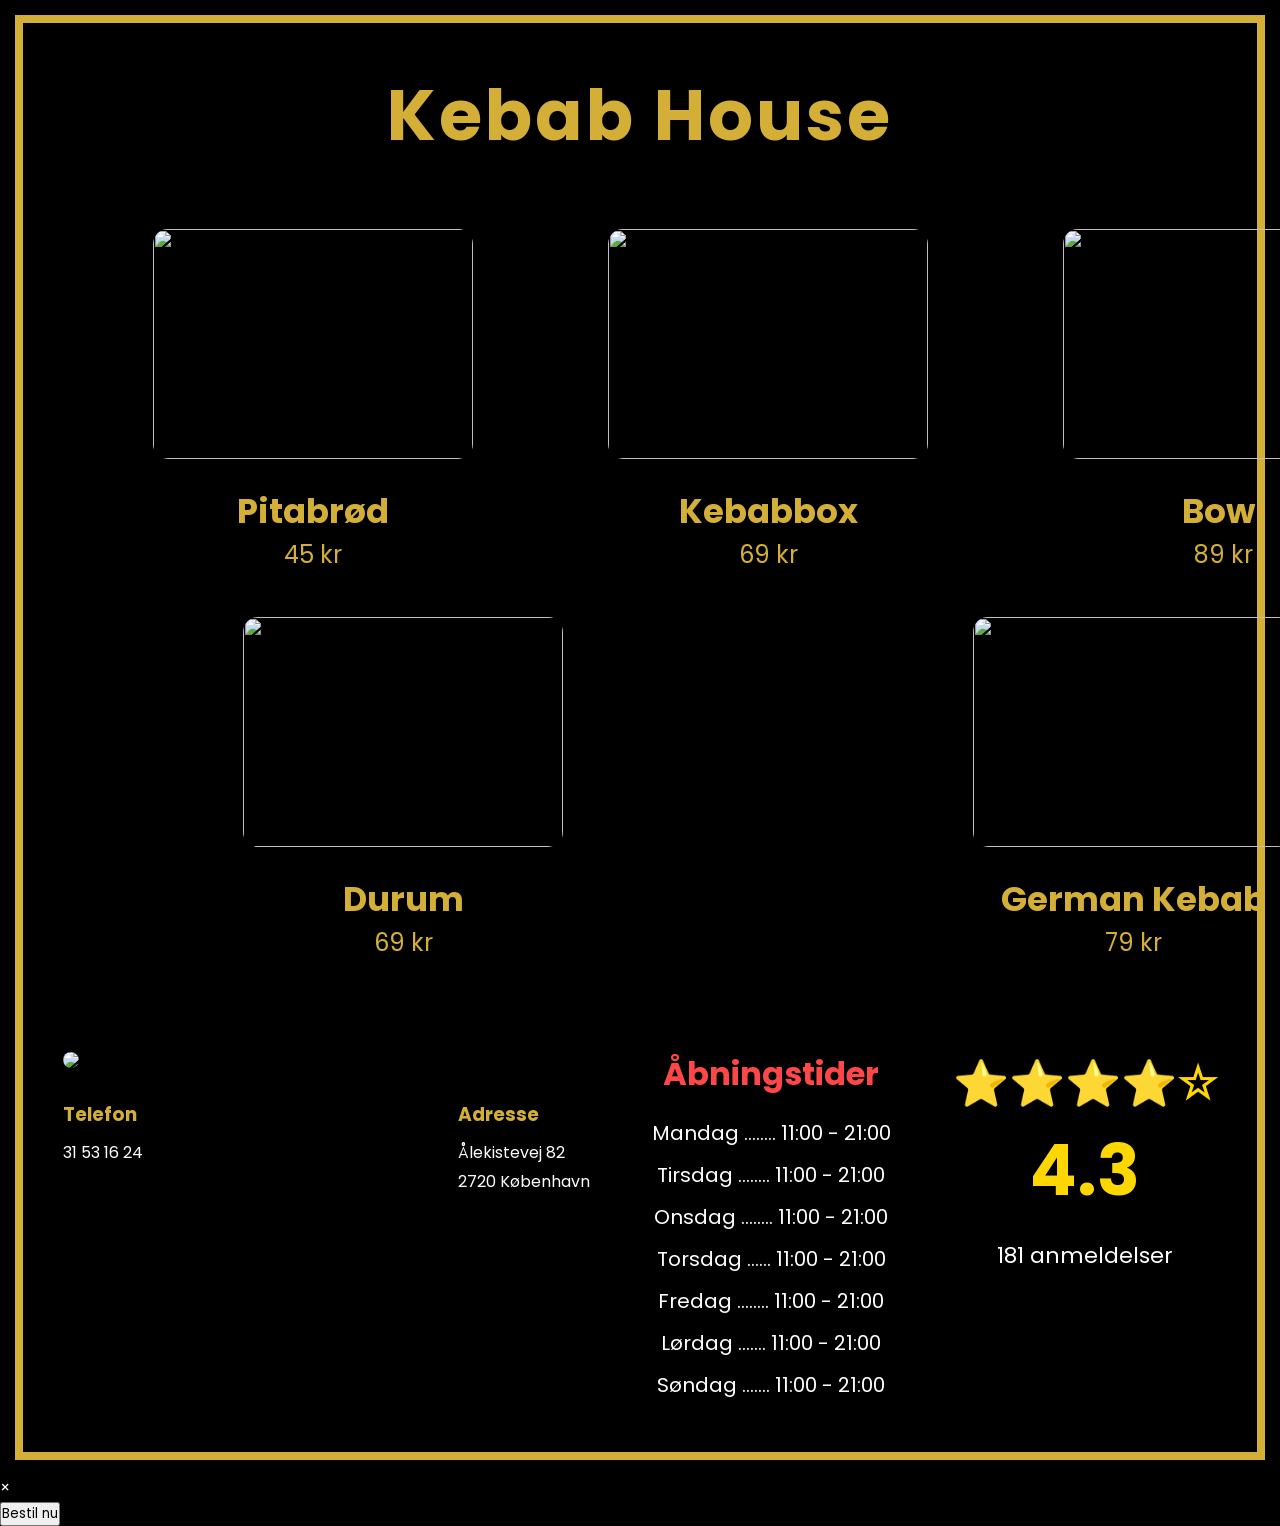
==== commit b6a1416c: "Update index.html" ====
--- a/index.html
+++ b/index.html
@@ -131,9 +131,6 @@
 <p>181 anmeldelser</p>
 
 </div>
-<div style="text-align:center; margin:40px 0;">
-    <a href="menu.html" class="menu-button">📖 Menukort</a>
-</div>
 
 </section>
 
@@ -143,5 +140,3 @@
 
 </body>
 </html>
-
-
--- a/style.css
+++ b/style.css
@@ -208,3 +208,21 @@
 }
 
 }
+/* Menyknap */
+
+.menu-button{
+    display:inline-block;
+    background:#d4af37;
+    color:#000;
+    padding:15px 35px;
+    border-radius:12px;
+    text-decoration:none;
+    font-size:24px;
+    font-weight:700;
+    transition:.3s;
+}
+
+.menu-button:hover{
+    background:#ffd700;
+    transform:scale(1.05);
+}
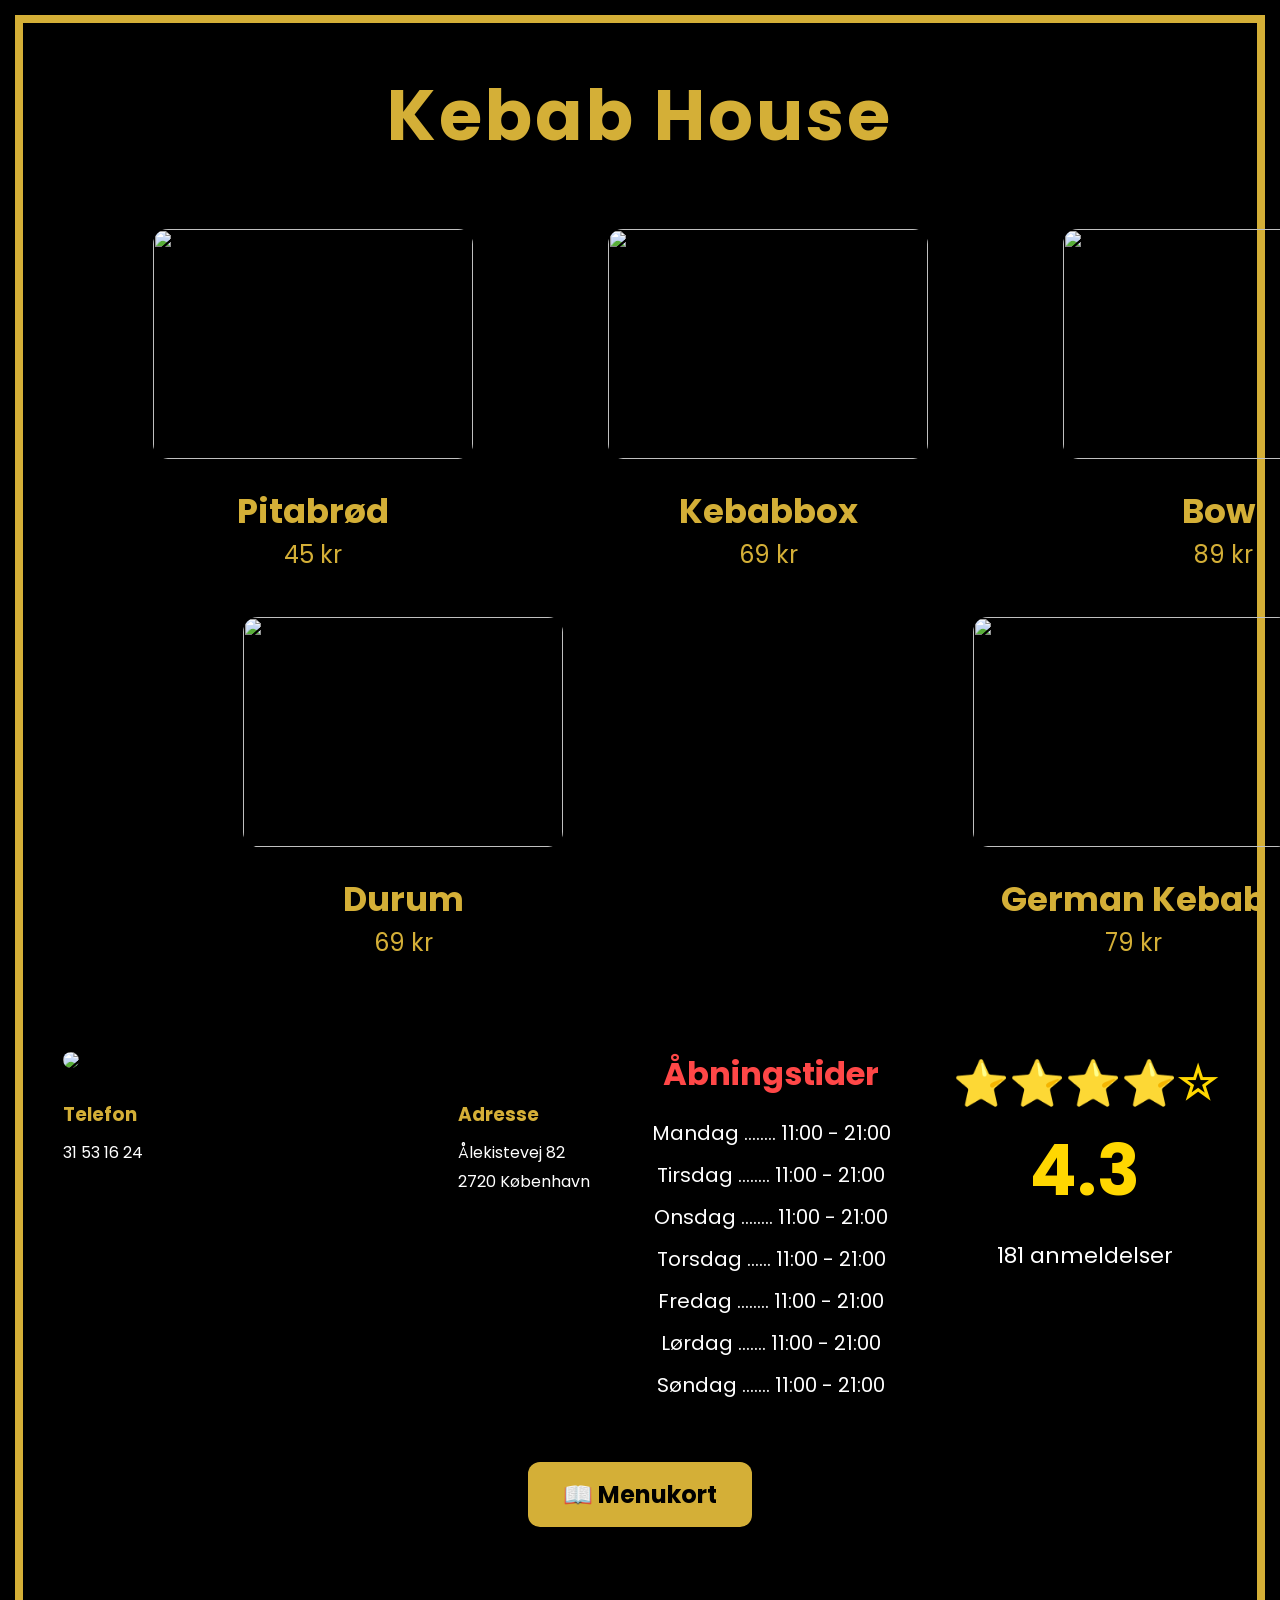
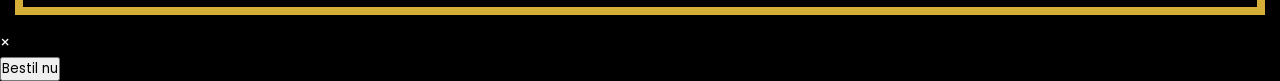
==== commit 71c27dcb: "Update index.html" ====
--- a/index.html
+++ b/index.html
@@ -134,9 +134,10 @@
 
 </section>
 
+<div style="text-align:center; margin-top:50px; margin-bottom:40px;">
+    <a href="menu.html" class="menu-button">📖 Menukort</a>
+</div>
+
 </div>
 
 <script src="script.js"></script>
-
-</body>
-</html>
